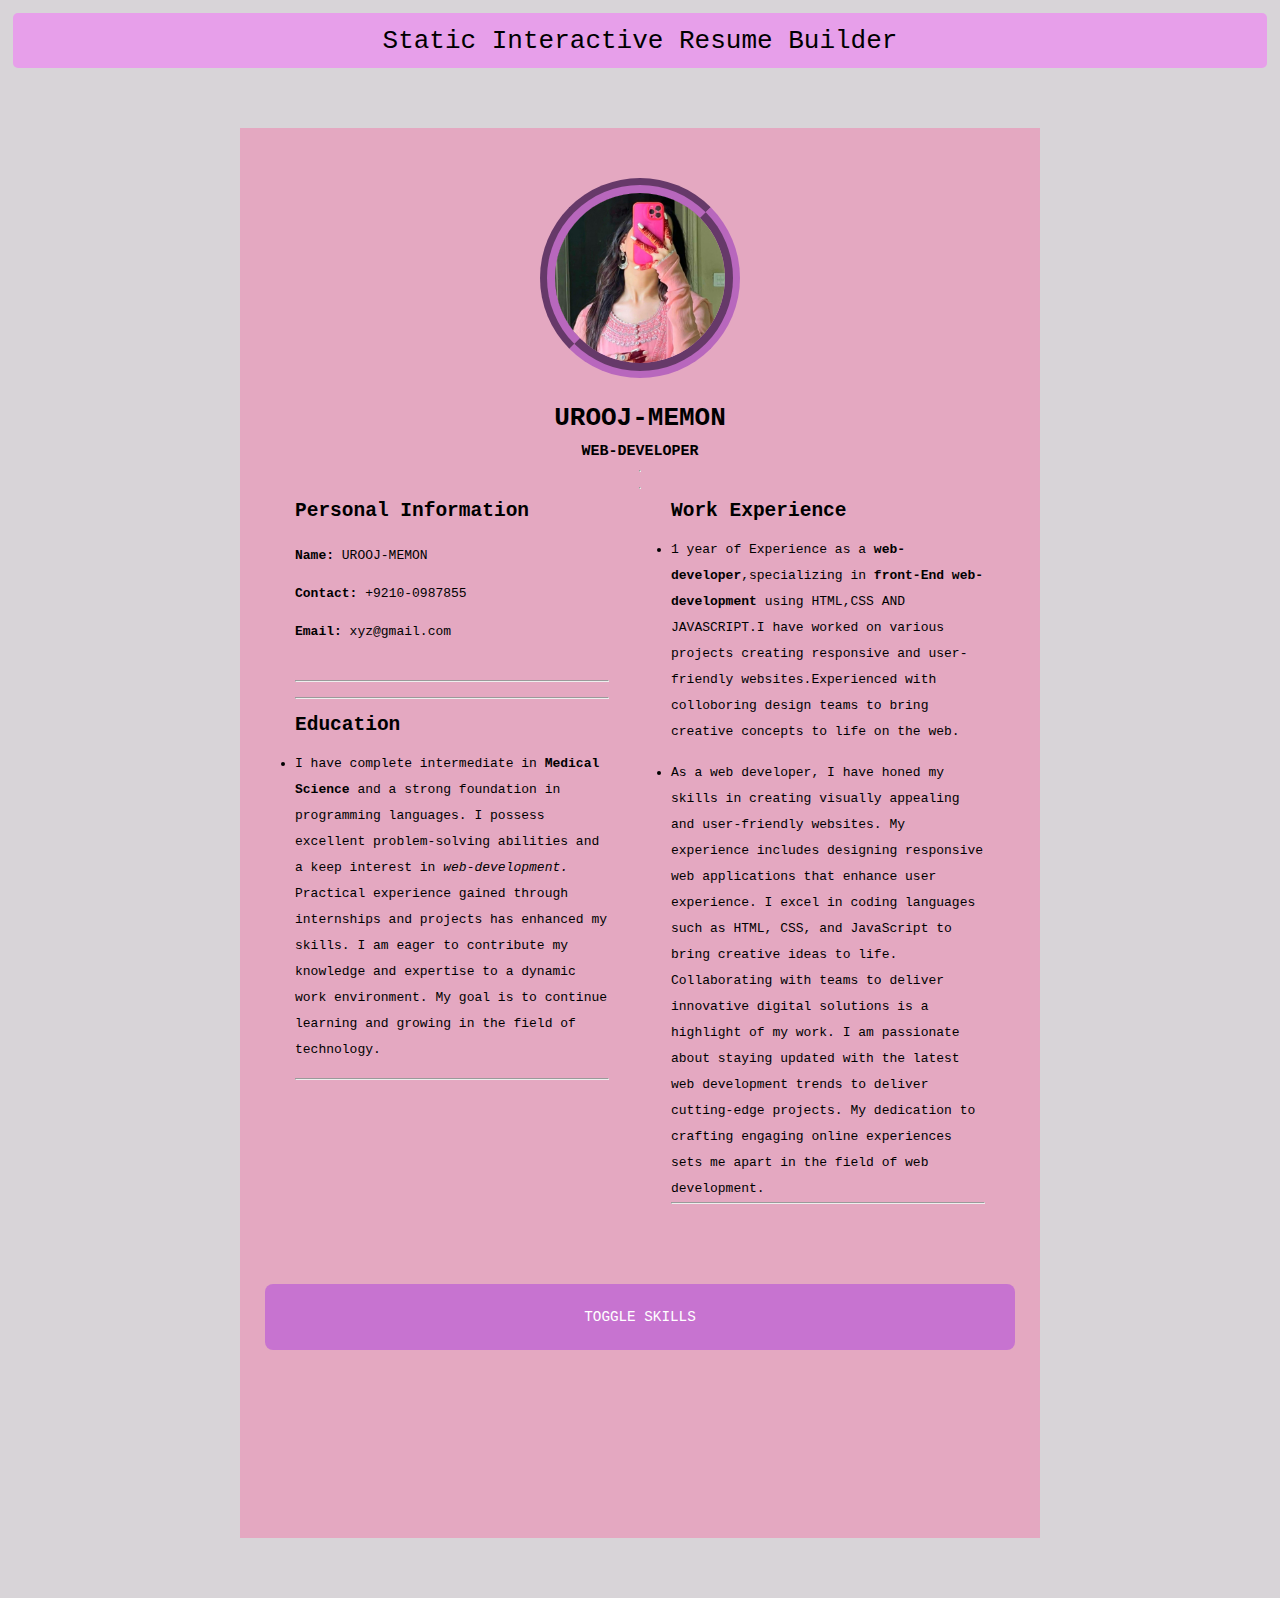
==== Milestone-1/index.html @ 44a71473 "Hackathon Project" ====
<!DOCTYPE html>
<html lang="en">
<head>
    <meta charset="UTF-8">
    <meta name="viewport" content="width=device-width, initial-scale=1.0">
    <title>Static Interactive Resume</title>
    <link rel="stylesheet" href="style.css">
    
</head>
<body>
    <div>
        
        <div class="logo">Static Interactive Resume Builder </div>
     <div class="container">
        <div class="header">
            <div class="img-area">
                <img src="image.jpg" alt="">
            </div>
            <h1>UROOJ-MEMON</h1>
            <h3>web-developer</h3>
        </div>
        <div class="main">
            <div class="left">
                <h2>Personal Information</h2><br>
                <p><strong>Name:</strong> UROOJ-MEMON</p>
                <p><strong>Contact:</strong> +9210-0987855</p>
                <p><strong>Email:</strong> xyz@gmail.com</p><br><br>
               
                <div>
                    <hr><br>
      <section id="skills" class="hidden">
        <h2>Skills</h2>
        <ul>
          <li>HTML</li>
          <li>css/tailwind css</li>
          <li>JavaScript/TypeScript</li>
          <li>React.js/next.js</li>
          <li>Node.js</li>
         </ul>
         </section>
         <hr><br>
                </div>
        


                <h2>Education</h2><br>
                <ul><li>I have complete intermediate in <strong>Medical Science</strong> and a strong foundation in programming languages. I possess excellent problem-solving abilities and a keep interest in <em> web-development.</em> Practical experience gained through internships and projects has enhanced my skills. I am eager to contribute my knowledge and expertise to a dynamic work environment. My goal is to continue learning and growing in the field of technology.</li></ul></p><br><hr> 
               
                    
                </div>
                <div>
                    <hr><br>
      <section id="skills" class="hidden">
        <h2>Skills</h2>
        <ul>
          <li>HTML</li>
          <li>CSS/TAILWAND CSS</li>
          <li>JavaScript/TypeScript</li>
          <li>REACT.js/NEXT.js</li>
         </ul>
         </section>
         <hr><br>
                </div>

            <div class="left">
            <h2>Work Experience</h2><br>
            <ul>
            <li>1 year of Experience as a <strong>web-developer</strong>,specializing in <strong>front-End web-development</strong> using HTML,CSS AND JAVASCRIPT.I have worked on various projects creating responsive and user-friendly websites.Experienced with colloboring design teams to bring creative concepts to life on the web.
            </li><br>
            <li> As a web developer, I have honed my skills in creating visually appealing and user-friendly websites. My experience includes designing responsive web applications that enhance user experience. I excel in coding languages such as HTML, CSS, and JavaScript to bring creative ideas to life. Collaborating with teams to deliver innovative digital solutions is a highlight of my work. I am passionate about staying updated with the latest web development trends to deliver cutting-edge projects. My dedication to crafting engaging online experiences sets me apart in the field of web development.</li><hr></ul>
        </div>
        
      <button id="toggle-skills">TOGGLE SKILLS</button>

        </div>
     </div>
     <script src="script.js"></script>
        </div>
    
</body>
</html>
---- Milestone-1/style.css ----
*{
    box-sizing: border-box;
    margin: 0%;
    padding: 0%;
    font-family:monospace;

    
}
.logo{
    font-size: 26px;
    font-weight: italic;
    text-align: center;
    background-color: rgb(231, 159, 234);
    border-color: rgb(212, 158, 224);
    margin: 1%;
    padding: 1%;
    justify-content: right;
    border-radius: 5px;

}
body{
    background: rgb(216, 212, 216);
    
}
.container{
         background:rgb(228, 168, 193);
         max-width: 800px;
         margin: 60px auto;
         height: 1410px;
         padding: 25px;
         box-shadow: 0 2px 20px rgba(#cc89e3);

          
}
.header{
    text-align: center;
}
.header h1{
    margin-bottom: 10px;
}
.header h3{
    margin-bottom: 10px;
    text-transform: uppercase;
    font-size: 15px;
    font-weight: 1500;
    
}
.img-area{
    width: 200px;
    height: 200px;
    border-radius: 50%;
    overflow: hidden;
    margin: 25px auto;
    border: 15px groove rgb(184, 103, 189); 
    
}
.img-area img{
    width: 100%;
}
.main{
    display: flex;
    flex-wrap: wrap;
}
.left{
    flex: 1;
    padding: 30px;
}
.left h3{
    margin-bottom: 15px;
}
.left p{
    line-height: 2.9;
}
.left ul li{
    line-height: 2;
}
.left ul li p{
    line-height: 2.9;
}

.skills-container {
    margin-top: 20px;
    padding: 20px;
    background-color: #f9f9f9;
    border: 1px solid #ddd;
    box-shadow: 0 0 10px rgba(0, 0, 0, 0.1);
    display: none;
}



#toggle-skills {
    margin-top: 50px;
    padding: 25px;
    background-color: #c773d0;
    color: white;
    border: none;
    border-radius: 8px;
    cursor: pointer;
    align-items: center;
    font-size: 1.1em;
    position: relative;
    z-index: 1;
  }
  
  #toggle-skills:hover {
    background-color: #cc89e3;
    transition-duration: 1s;
    
  }
  
  .hidden {
    display: none;
  }
  #toggle-skills {
    width: 100%;
  }
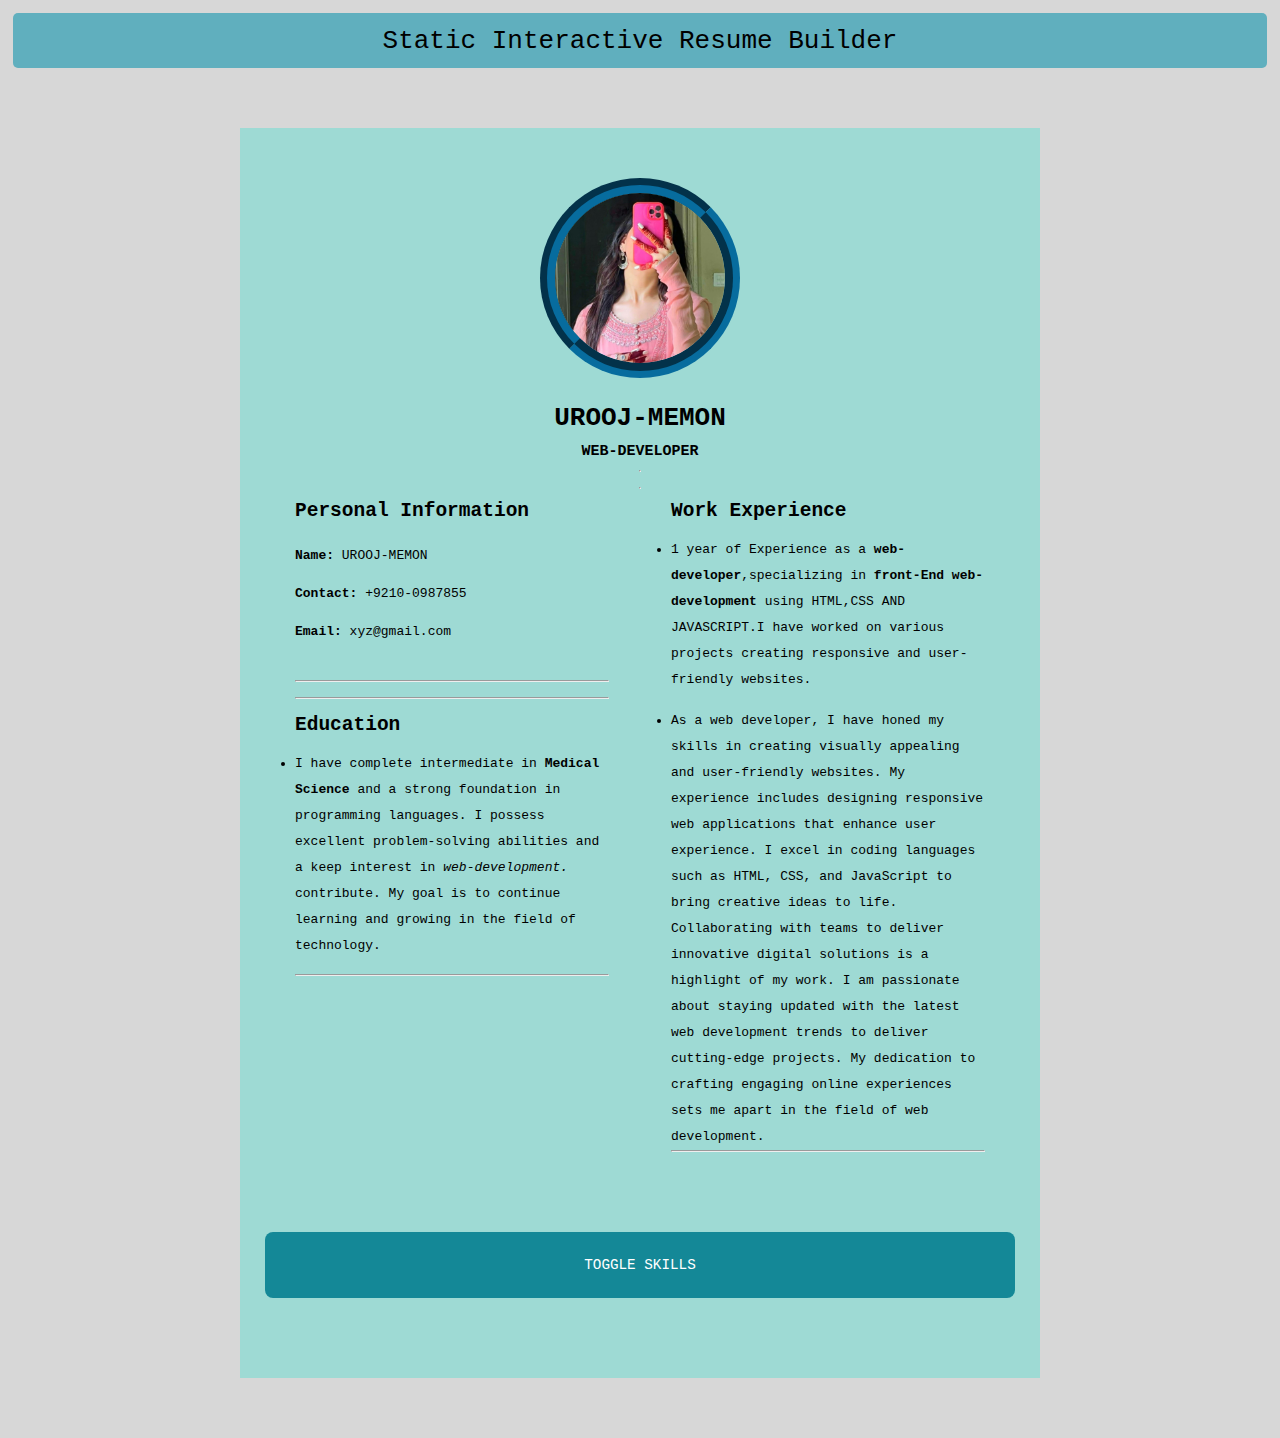
==== commit c75208e7: "Hackathon Project" ====
--- a/Milestone-1/index.html
+++ b/Milestone-1/index.html
@@ -44,7 +44,7 @@
 
 
                 <h2>Education</h2><br>
-                <ul><li>I have complete intermediate in <strong>Medical Science</strong> and a strong foundation in programming languages. I possess excellent problem-solving abilities and a keep interest in <em> web-development.</em> Practical experience gained through internships and projects has enhanced my skills. I am eager to contribute my knowledge and expertise to a dynamic work environment. My goal is to continue learning and growing in the field of technology.</li></ul></p><br><hr> 
+                <ul><li>I have complete intermediate in <strong>Medical Science</strong> and a strong foundation in programming languages. I possess excellent problem-solving abilities and a keep interest in <em> web-development.</em>  contribute. My goal is to continue learning and growing in the field of technology.</li></ul></p><br><hr> 
                
                     
                 </div>
@@ -65,7 +65,7 @@
             <div class="left">
             <h2>Work Experience</h2><br>
             <ul>
-            <li>1 year of Experience as a <strong>web-developer</strong>,specializing in <strong>front-End web-development</strong> using HTML,CSS AND JAVASCRIPT.I have worked on various projects creating responsive and user-friendly websites.Experienced with colloboring design teams to bring creative concepts to life on the web.
+            <li>1 year of Experience as a <strong>web-developer</strong>,specializing in <strong>front-End web-development</strong> using HTML,CSS AND JAVASCRIPT.I have worked on various projects creating responsive and user-friendly websites.
             </li><br>
             <li> As a web developer, I have honed my skills in creating visually appealing and user-friendly websites. My experience includes designing responsive web applications that enhance user experience. I excel in coding languages such as HTML, CSS, and JavaScript to bring creative ideas to life. Collaborating with teams to deliver innovative digital solutions is a highlight of my work. I am passionate about staying updated with the latest web development trends to deliver cutting-edge projects. My dedication to crafting engaging online experiences sets me apart in the field of web development.</li><hr></ul>
         </div>
--- a/Milestone-1/style.css
+++ b/Milestone-1/style.css
@@ -10,8 +10,8 @@
     font-size: 26px;
     font-weight: italic;
     text-align: center;
-    background-color: rgb(231, 159, 234);
-    border-color: rgb(212, 158, 224);
+    background-color: rgb(96, 175, 190);
+    border-color: rgb(9, 175, 225);
     margin: 1%;
     padding: 1%;
     justify-content: right;
@@ -19,16 +19,16 @@
 
 }
 body{
-    background: rgb(216, 212, 216);
+    background: rgb(215, 215, 215);
     
 }
 .container{
-         background:rgb(228, 168, 193);
+         background:rgb(158, 218, 212);
          max-width: 800px;
          margin: 60px auto;
-         height: 1410px;
+         height: 1250px;
          padding: 25px;
-         box-shadow: 0 2px 20px rgba(#cc89e3);
+         box-shadow: 0 2px 20px rgba(#0d5d5d);
 
           
 }
@@ -51,7 +51,7 @@
     border-radius: 50%;
     overflow: hidden;
     margin: 25px auto;
-    border: 15px groove rgb(184, 103, 189); 
+    border: 15px groove rgb(7, 108, 158); 
     
 }
 .img-area img{
@@ -80,7 +80,7 @@
 
 .skills-container {
     margin-top: 20px;
-    padding: 20px;
+    padding: 10px;
     background-color: #f9f9f9;
     border: 1px solid #ddd;
     box-shadow: 0 0 10px rgba(0, 0, 0, 0.1);
@@ -92,7 +92,7 @@
 #toggle-skills {
     margin-top: 50px;
     padding: 25px;
-    background-color: #c773d0;
+    background-color: #148897;
     color: white;
     border: none;
     border-radius: 8px;
@@ -104,7 +104,7 @@
   }
   
   #toggle-skills:hover {
-    background-color: #cc89e3;
+    background-color: #50a2ce;
     transition-duration: 1s;
     
   }
